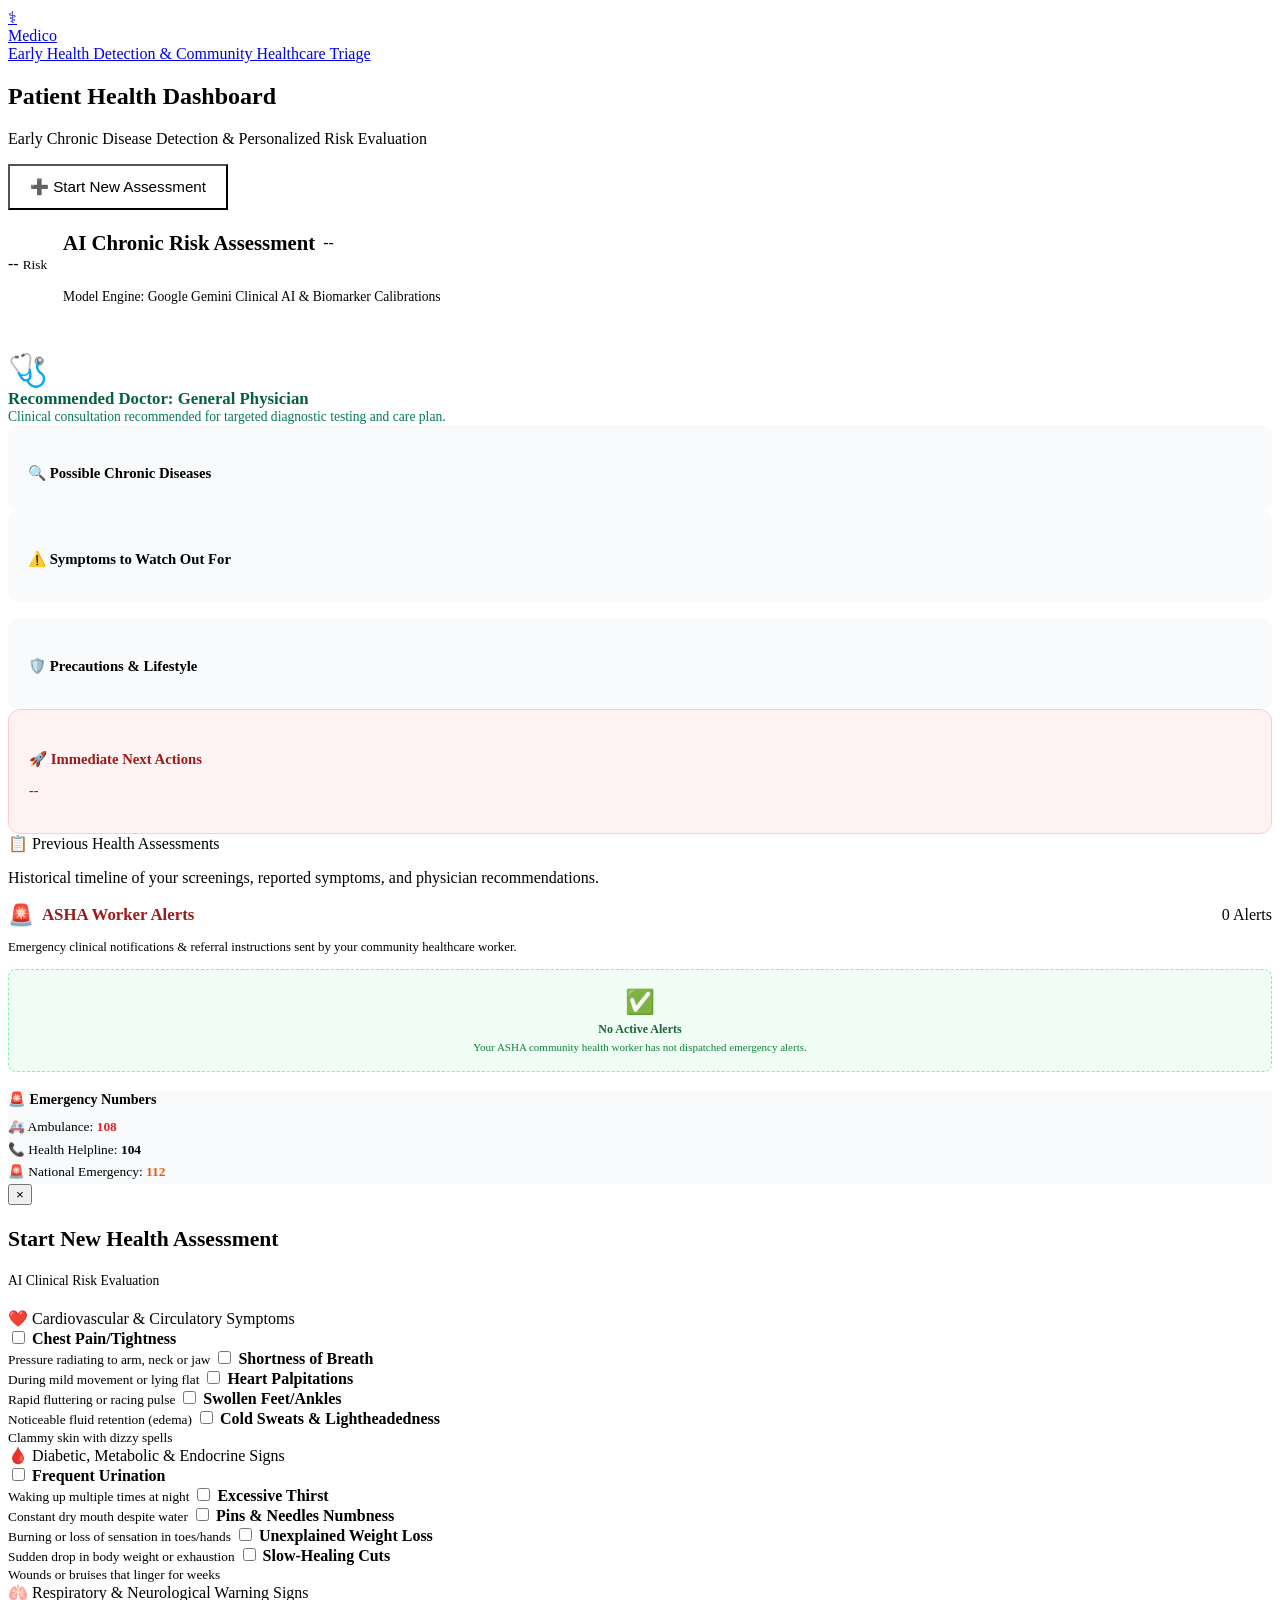
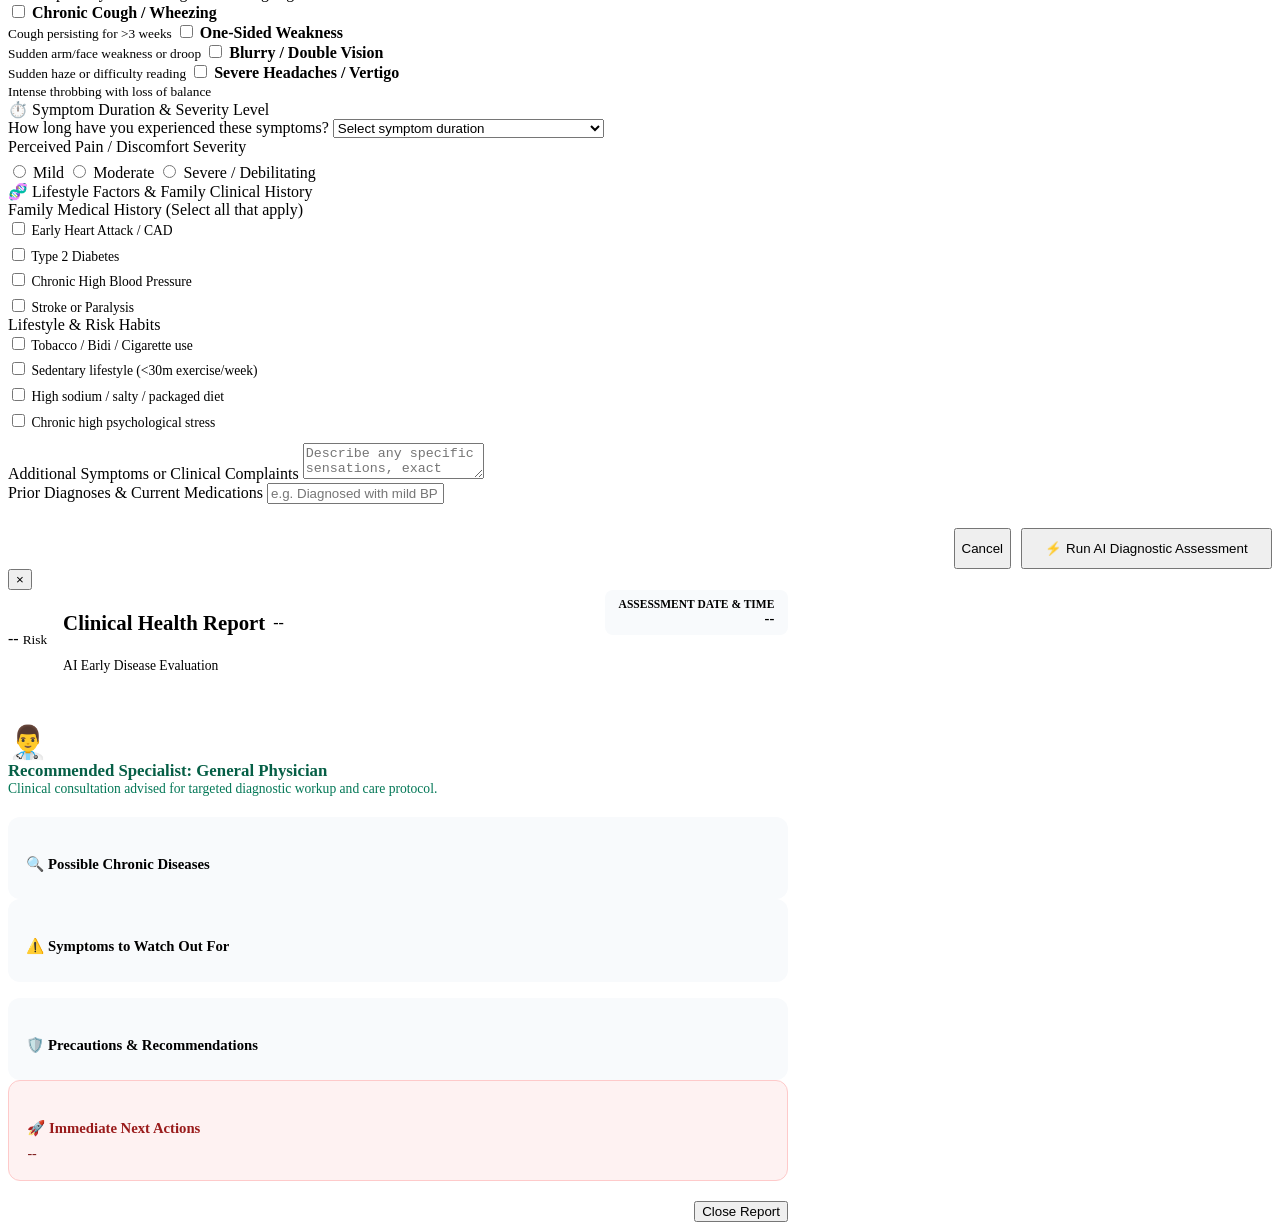
==== frontend/patient.html @ e3e7d10e "Initial commit: Medico - AI-Powered Early Health Detection Center C++ (Crow) backend with Google Gem" ====
<!DOCTYPE html>
<html lang="en">
<head>
    <meta charset="UTF-8">
    <meta name="viewport" content="width=device-width, initial-scale=1.0">
    <title>Medico - Patient Dashboard</title>
    <link rel="stylesheet" href="/css/style.css">
</head>
<body>
    <!-- Top Navbar -->
    <header class="navbar">
        <a href="/" class="brand">
            <div class="brand-icon">⚕</div>
            <div>
                <div class="brand-title">Medico</div>
                <div class="brand-sub">Early Health Detection & Community Healthcare Triage</div>
            </div>
        </a>

        <div class="nav-right">
            <div id="nav-user-info" style="display: none; align-items: center; gap: 10px;">
                <span id="nav-user-name" class="user-pill">User</span>
                <button id="logout-btn" class="btn btn-outline btn-sm">Sign Out</button>
            </div>
        </div>
    </header>

    <!-- PATIENT DASHBOARD VIEW -->
    <div id="view-patient" class="container patient-container">
        <!-- Hero Action Bar -->
        <div class="hero-banner">
            <div>
                <h2>Patient Health Dashboard</h2>
                <p>Early Chronic Disease Detection & Personalized Risk Evaluation</p>
            </div>
            <div>
                <button id="open-assess-modal" class="btn btn-primary" style="background: white; color: var(--primary-dark); font-size: 0.95rem; padding: 0.75rem 1.25rem;">
                    ➕ Start New Assessment
                </button>
            </div>
        </div>

        <div class="patient-grid-layout">
            <!-- Left Main Content Column -->
            <div class="patient-main-content">
                <!-- AI Diagnostic Report Display -->
                <div id="ai-report-display" class="ai-result-box">
                    <div style="display: flex; justify-content: space-between; align-items: center; border-bottom: 1px solid var(--border); padding-bottom: 1rem; margin-bottom: 1rem;">
                        <div style="display: flex; align-items: center; gap: 1rem;">
                            <div id="diag-circle" class="score-circle">
                                <span id="diag-score">--</span>
                                <small>Risk</small>
                            </div>
                            <div>
                                <div style="display: flex; align-items: center; gap: 8px;">
                                    <h3 style="font-size: 1.3rem; font-weight: 700;">AI Chronic Risk Assessment</h3>
                                    <span id="diag-badge" class="badge">--</span>
                                </div>
                                <p style="font-size: 0.85rem; color: var(--text-muted);">Model Engine: Google Gemini Clinical AI & Biomarker Calibrations</p>
                            </div>
                        </div>
                    </div>

                    <!-- Doctor Callout -->
                    <div class="doctor-callout">
                        <div style="font-size: 2rem;">🩺</div>
                        <div>
                            <strong style="color: #065f46; font-size: 1.05rem;">Recommended Doctor: <span id="diag-doctor">General Physician</span></strong>
                            <div style="color: #047857; font-size: 0.85rem;">Clinical consultation recommended for targeted diagnostic testing and care plan.</div>
                        </div>
                    </div>

                    <div class="grid-2">
                        <div style="background: #f8fafc; border: 1px solid var(--border); border-radius: 12px; padding: 1.25rem;">
                            <h4 style="font-size: 0.92rem; font-weight: 700; margin-bottom: 0.5rem;">🔍 Possible Chronic Diseases</h4>
                            <div id="diag-diseases"></div>
                        </div>

                        <div style="background: #f8fafc; border: 1px solid var(--border); border-radius: 12px; padding: 1.25rem;">
                            <h4 style="font-size: 0.92rem; font-weight: 700; margin-bottom: 0.5rem;">⚠️ Symptoms to Watch Out For</h4>
                            <ul id="diag-other-sym" style="padding-left: 1.25rem; font-size: 0.88rem;"></ul>
                        </div>
                    </div>

                    <div class="grid-2" style="margin-top: 1rem;">
                        <div style="background: #f8fafc; border: 1px solid var(--border); border-radius: 12px; padding: 1.25rem;">
                            <h4 style="font-size: 0.92rem; font-weight: 700; margin-bottom: 0.5rem;">🛡️ Precautions & Lifestyle</h4>
                            <ul id="diag-precautions" style="padding-left: 1.25rem; font-size: 0.88rem;"></ul>
                        </div>

                        <div style="background: #fef2f2; border: 1px solid #fecaca; border-radius: 12px; padding: 1.25rem;">
                            <h4 style="font-size: 0.92rem; font-weight: 700; color: #991b1b; margin-bottom: 0.5rem;">🚀 Immediate Next Actions</h4>
                            <p id="diag-actions" style="font-size: 0.88rem; color: #7f1d1d; font-weight: 500;">--</p>
                        </div>
                    </div>
                </div>

                <!-- Previous Assessments Section -->
                <section class="card">
                    <div class="card-title">📋 Previous Health Assessments</div>
                    <p class="card-desc">Historical timeline of your screenings, reported symptoms, and physician recommendations.</p>
                    <div id="history-timeline-box"></div>
                </section>
            </div>

            <!-- Right Sidebar: ASHA Worker Alerts -->
            <aside class="patient-sidebar">
                <div class="card alert-sidebar-card">
                    <div style="display: flex; justify-content: space-between; align-items: center; margin-bottom: 8px;">
                        <div style="display: flex; align-items: center; gap: 8px;">
                            <span style="font-size: 1.3rem;">🚨</span>
                            <h3 style="font-size: 1.05rem; font-weight: 800; margin: 0; color: #991b1b;">ASHA Worker Alerts</h3>
                        </div>
                        <span id="patient-alert-badge" class="badge badge-low">0 Alerts</span>
                    </div>
                    <p style="font-size: 0.8rem; color: var(--text-muted); margin-bottom: 14px;">
                        Emergency clinical notifications & referral instructions sent by your community healthcare worker.
                    </p>
                    <div id="patient-alerts-list" class="alerts-stream">
                        <div style="text-align: center; padding: 18px 12px; background: #f0fdf4; border: 1px dashed #86efac; border-radius: 8px; color: #166534; font-size: 12px;">
                            <div style="font-size: 24px; margin-bottom: 6px;">✅</div>
                            <strong>No Active Alerts</strong>
                            <p style="margin: 4px 0 0; color: #15803d; font-size: 11px;">Your ASHA community health worker has not dispatched emergency alerts.</p>
                        </div>
                    </div>
                </div>

                <!-- Emergency Helplines -->
                <div class="card" style="background: #f8fafc; border: 1px solid var(--border);">
                    <h4 style="font-size: 0.88rem; font-weight: 700; margin-bottom: 8px; color: var(--text-main);">🚨 Emergency Numbers</h4>
                    <div style="font-size: 0.84rem; color: var(--text-muted); line-height: 1.7;">
                        <div>🚑 Ambulance: <strong style="color: #dc2626;">108</strong></div>
                        <div>📞 Health Helpline: <strong style="color: var(--primary);">104</strong></div>
                        <div>🚨 National Emergency: <strong style="color: #ea580c;">112</strong></div>
                    </div>
                </div>
            </aside>
        </div>
    </div>

    <!-- Start New Assessment Modal -->
    <div id="assess-modal" class="modal-overlay">
        <div class="modal-card">
            <button type="button" class="modal-close" id="close-assess-modal" onclick="document.getElementById('assess-modal').classList.remove('active')">&times;</button>
            <div style="margin-bottom: 1.25rem;">
                <h3 style="font-size: 1.35rem; font-weight: 800;">Start New Health Assessment</h3>
                <p style="font-size: 0.85rem; color: var(--text-muted);">AI Clinical Risk Evaluation</p>
            </div>

            <form id="assessment-form" autocomplete="off">
                <!-- Symptoms Checkboxes -->
                <div class="question-category">
                    <div class="category-title">
                        <span>❤️</span>
                        <span>Cardiovascular & Circulatory Symptoms</span>
                    </div>
                    <div class="symptom-grid">
                        <label class="symptom-card">
                            <input type="checkbox" name="symptom_item" value="Chest tightness or pressure (radiating to arm/jaw)">
                            <span class="symptom-label"><strong>Chest Pain/Tightness</strong><br><small style="color:var(--text-muted)">Pressure radiating to arm, neck or jaw</small></span>
                        </label>
                        <label class="symptom-card">
                            <input type="checkbox" name="symptom_item" value="Shortness of breath during mild exertion or lying flat">
                            <span class="symptom-label"><strong>Shortness of Breath</strong><br><small style="color:var(--text-muted)">During mild movement or lying flat</small></span>
                        </label>
                        <label class="symptom-card">
                            <input type="checkbox" name="symptom_item" value="Rapid fluttering heartbeat or palpitations">
                            <span class="symptom-label"><strong>Heart Palpitations</strong><br><small style="color:var(--text-muted)">Rapid fluttering or racing pulse</small></span>
                        </label>
                        <label class="symptom-card">
                            <input type="checkbox" name="symptom_item" value="Swollen ankles, feet or fluid retention (edema)">
                            <span class="symptom-label"><strong>Swollen Feet/Ankles</strong><br><small style="color:var(--text-muted)">Noticeable fluid retention (edema)</small></span>
                        </label>
                        <label class="symptom-card">
                            <input type="checkbox" name="symptom_item" value="Cold sweats and sudden unexplained lightheadedness">
                            <span class="symptom-label"><strong>Cold Sweats & Lightheadedness</strong><br><small style="color:var(--text-muted)">Clammy skin with dizzy spells</small></span>
                        </label>
                    </div>
                </div>

                <div class="question-category">
                    <div class="category-title">
                        <span>🩸</span>
                        <span>Diabetic, Metabolic & Endocrine Signs</span>
                    </div>
                    <div class="symptom-grid">
                        <label class="symptom-card">
                            <input type="checkbox" name="symptom_item" value="Frequent night urination (polyuria)">
                            <span class="symptom-label"><strong>Frequent Urination</strong><br><small style="color:var(--text-muted)">Waking up multiple times at night</small></span>
                        </label>
                        <label class="symptom-card">
                            <input type="checkbox" name="symptom_item" value="Excessive unquenchable thirst (polydipsia)">
                            <span class="symptom-label"><strong>Excessive Thirst</strong><br><small style="color:var(--text-muted)">Constant dry mouth despite water</small></span>
                        </label>
                        <label class="symptom-card">
                            <input type="checkbox" name="symptom_item" value="Tingling, burning or numbness in feet/fingers (neuropathy)">
                            <span class="symptom-label"><strong>Pins & Needles Numbness</strong><br><small style="color:var(--text-muted)">Burning or loss of sensation in toes/hands</small></span>
                        </label>
                        <label class="symptom-card">
                            <input type="checkbox" name="symptom_item" value="Unexplained sudden weight loss or extreme fatigue">
                            <span class="symptom-label"><strong>Unexplained Weight Loss</strong><br><small style="color:var(--text-muted)">Sudden drop in body weight or exhaustion</small></span>
                        </label>
                        <label class="symptom-card">
                            <input type="checkbox" name="symptom_item" value="Slow healing cuts, sores or recurrent skin infections">
                            <span class="symptom-label"><strong>Slow-Healing Cuts</strong><br><small style="color:var(--text-muted)">Wounds or bruises that linger for weeks</small></span>
                        </label>
                    </div>
                </div>

                <div class="question-category">
                    <div class="category-title">
                        <span>🫁</span>
                        <span>Respiratory & Neurological Warning Signs</span>
                    </div>
                    <div class="symptom-grid">
                        <label class="symptom-card">
                            <input type="checkbox" name="symptom_item" value="Chronic cough lasting more than 3 weeks or wheezing">
                            <span class="symptom-label"><strong>Chronic Cough / Wheezing</strong><br><small style="color:var(--text-muted)">Cough persisting for >3 weeks</small></span>
                        </label>
                        <label class="symptom-card">
                            <input type="checkbox" name="symptom_item" value="Sudden weakness or numbness on one side of face/body">
                            <span class="symptom-label"><strong>One-Sided Weakness</strong><br><small style="color:var(--text-muted)">Sudden arm/face weakness or droop</small></span>
                        </label>
                        <label class="symptom-card">
                            <input type="checkbox" name="symptom_item" value="Blurry vision, double vision or loss of focus">
                            <span class="symptom-label"><strong>Blurry / Double Vision</strong><br><small style="color:var(--text-muted)">Sudden haze or difficulty reading</small></span>
                        </label>
                        <label class="symptom-card">
                            <input type="checkbox" name="symptom_item" value="Severe recurring headaches or sudden dizziness/vertigo">
                            <span class="symptom-label"><strong>Severe Headaches / Vertigo</strong><br><small style="color:var(--text-muted)">Intense throbbing with loss of balance</small></span>
                        </label>
                    </div>
                </div>

                <div class="question-category">
                    <div class="category-title">
                        <span>⏱️</span>
                        <span>Symptom Duration & Severity Level</span>
                    </div>
                    <div class="grid-2">
                        <div>
                            <label class="form-label">How long have you experienced these symptoms?</label>
                            <select id="input-symptom-duration" class="form-select">
                                <option value="" disabled selected>Select symptom duration</option>
                                <option value="Under 48 hours (Acute onset)">Under 48 hours (Acute / Sudden onset)</option>
                                <option value="1 to 2 weeks">1 to 2 weeks</option>
                                <option value="1 to 3 months">1 to 3 months (Sub-acute)</option>
                                <option value="More than 6 months (Chronic)">More than 6 months (Long-term / Chronic)</option>
                            </select>
                        </div>
                        <div>
                            <label class="form-label">Perceived Pain / Discomfort Severity</label>
                            <div class="radio-group" style="padding-top: 0.35rem;">
                                <label class="radio-label"><input type="radio" name="severity_level" value="Mild"> Mild</label>
                                <label class="radio-label"><input type="radio" name="severity_level" value="Moderate"> Moderate</label>
                                <label class="radio-label"><input type="radio" name="severity_level" value="Severe"> Severe / Debilitating</label>
                            </div>
                        </div>
                    </div>
                </div>

                <div class="question-category">
                    <div class="category-title">
                        <span>🧬</span>
                        <span>Lifestyle Factors & Family Clinical History</span>
                    </div>
                    <div class="grid-2">
                        <div>
                            <label class="form-label">Family Medical History (Select all that apply)</label>
                            <div style="display: flex; flex-direction: column; gap: 0.35rem; font-size: 0.85rem;">
                                <label><input type="checkbox" name="family_hist" value="Family history of Heart Attack/CAD"> Early Heart Attack / CAD</label>
                                <label><input type="checkbox" name="family_hist" value="Family history of Type 2 Diabetes"> Type 2 Diabetes</label>
                                <label><input type="checkbox" name="family_hist" value="Family history of Hypertension"> Chronic High Blood Pressure</label>
                                <label><input type="checkbox" name="family_hist" value="Family history of Stroke"> Stroke or Paralysis</label>
                            </div>
                        </div>
                        <div>
                            <label class="form-label">Lifestyle & Risk Habits</label>
                            <div style="display: flex; flex-direction: column; gap: 0.35rem; font-size: 0.85rem;">
                                <label><input type="checkbox" name="lifestyle_hist" value="Active tobacco or bidi/cigarette smoking"> Tobacco / Bidi / Cigarette use</label>
                                <label><input type="checkbox" name="lifestyle_hist" value="Sedentary lifestyle with minimal physical activity"> Sedentary lifestyle (&lt;30m exercise/week)</label>
                                <label><input type="checkbox" name="lifestyle_hist" value="High sodium / processed foods diet"> High sodium / salty / packaged diet</label>
                                <label><input type="checkbox" name="lifestyle_hist" value="High persistent work or mental stress"> Chronic high psychological stress</label>
                            </div>
                        </div>
                    </div>
                </div>

                <div class="form-group" style="margin-top: 0.75rem;">
                    <label class="form-label">Additional Symptoms or Clinical Complaints</label>
                    <textarea id="input-custom-sym" class="form-textarea" rows="2" placeholder="Describe any specific sensations, exact location of pain, or recent medication changes..."></textarea>
                </div>

                <div class="form-group">
                    <label class="form-label">Prior Diagnoses & Current Medications</label>
                    <input type="text" id="input-history" class="form-input" placeholder="e.g. Diagnosed with mild BP 2 years ago, taking Metformin 500mg..." autocomplete="off">
                </div>

                <div style="display: flex; justify-content: flex-end; gap: 10px; margin-top: 1.5rem;">
                    <button type="button" class="btn btn-outline" onclick="document.getElementById('assess-modal').classList.remove('active')">Cancel</button>
                    <button type="submit" id="submit-assess-btn" class="btn btn-primary" style="padding: 0.7rem 1.4rem;">
                        ⚡ Run AI Diagnostic Assessment
                    </button>
                </div>
            </form>
        </div>
    </div>

    <!-- AI Diagnostic Assessment Report Modal -->
    <div id="report-modal" class="modal-overlay">
        <div class="modal-card" style="max-width: 780px;">
            <button type="button" class="modal-close" onclick="document.getElementById('report-modal').classList.remove('active')">&times;</button>

            <!-- Modal Header with Date & Time Stamp -->
            <div style="display: flex; justify-content: space-between; align-items: flex-start; border-bottom: 1px solid var(--border); padding-bottom: 1rem; margin-bottom: 1.25rem; flex-wrap: wrap; gap: 0.75rem;">
                <div style="display: flex; align-items: center; gap: 1rem;">
                    <div id="modal-diag-circle" class="score-circle">
                        <span id="modal-diag-score">--</span>
                        <small>Risk</small>
                    </div>
                    <div>
                        <div style="display: flex; align-items: center; gap: 8px;">
                            <h3 id="modal-report-patient-name" style="font-size: 1.3rem; font-weight: 800;">Clinical Health Report</h3>
                            <span id="modal-diag-badge" class="badge">--</span>
                        </div>
                        <p id="modal-report-meta" style="font-size: 0.85rem; color: var(--text-muted); margin-top: 2px;">AI Early Disease Evaluation</p>
                    </div>
                </div>

                <div style="text-align: right; background: #f8fafc; border: 1px solid var(--border); border-radius: 8px; padding: 0.5rem 0.85rem;">
                    <div style="font-size: 0.72rem; color: var(--text-muted); font-weight: 700; text-transform: uppercase;">Assessment Date & Time</div>
                    <div id="modal-report-timestamp" style="font-size: 0.92rem; font-weight: 700; color: var(--primary-dark);">--</div>
                </div>
            </div>

            <!-- Doctor Callout -->
            <div class="doctor-callout" style="margin-bottom: 1.25rem;">
                <div style="font-size: 2rem;">👨‍⚕️</div>
                <div>
                    <strong style="color: #065f46; font-size: 1.05rem;">Recommended Specialist: <span id="modal-diag-doctor">General Physician</span></strong>
                    <div style="color: #047857; font-size: 0.85rem;">Clinical consultation advised for targeted diagnostic workup and care protocol.</div>
                </div>
            </div>

            <div class="grid-2">
                <div style="background: #f8fafc; border: 1px solid var(--border); border-radius: 12px; padding: 1.15rem;">
                    <h4 style="font-size: 0.92rem; font-weight: 700; margin-bottom: 0.5rem;">🔍 Possible Chronic Diseases</h4>
                    <div id="modal-diag-diseases"></div>
                </div>

                <div style="background: #f8fafc; border: 1px solid var(--border); border-radius: 12px; padding: 1.15rem;">
                    <h4 style="font-size: 0.92rem; font-weight: 700; margin-bottom: 0.5rem;">⚠️ Symptoms to Watch Out For</h4>
                    <ul id="modal-diag-other-sym" style="padding-left: 1.25rem; font-size: 0.88rem; margin: 0;"></ul>
                </div>
            </div>

            <div class="grid-2" style="margin-top: 1rem;">
                <div style="background: #f8fafc; border: 1px solid var(--border); border-radius: 12px; padding: 1.15rem;">
                    <h4 style="font-size: 0.92rem; font-weight: 700; margin-bottom: 0.5rem;">🛡️ Precautions & Recommendations</h4>
                    <ul id="modal-diag-precautions" style="padding-left: 1.25rem; font-size: 0.88rem; margin: 0;"></ul>
                </div>

                <div style="background: #fef2f2; border: 1px solid #fecaca; border-radius: 12px; padding: 1.15rem;">
                    <h4 style="font-size: 0.92rem; font-weight: 700; color: #991b1b; margin-bottom: 0.5rem;">🚀 Immediate Next Actions</h4>
                    <p id="modal-diag-actions" style="font-size: 0.88rem; color: #7f1d1d; font-weight: 500; margin: 0;">--</p>
                </div>
            </div>

            <div style="display: flex; justify-content: flex-end; margin-top: 1.25rem;">
                <button type="button" class="btn btn-primary" onclick="document.getElementById('report-modal').classList.remove('active')">
                    Close Report
                </button>
            </div>
        </div>
    </div>

    <!-- Login, Sign Up & ASHA Notification Module (Yashwardhan Rohilla) — nav user info + logout + page guard -->
    <script src="/js/auth_notification.js"></script>
    <!-- AI Integration with Gemini & Patient: Start New Assessment (Vivek Chamoli) -->
    <script src="/js/ai_assessment.js"></script>
    <!-- Database and Testing & Patient: Show Previous Assessment (Anjali) -->
    <script src="/js/db_history.js"></script>
</body>
</html>
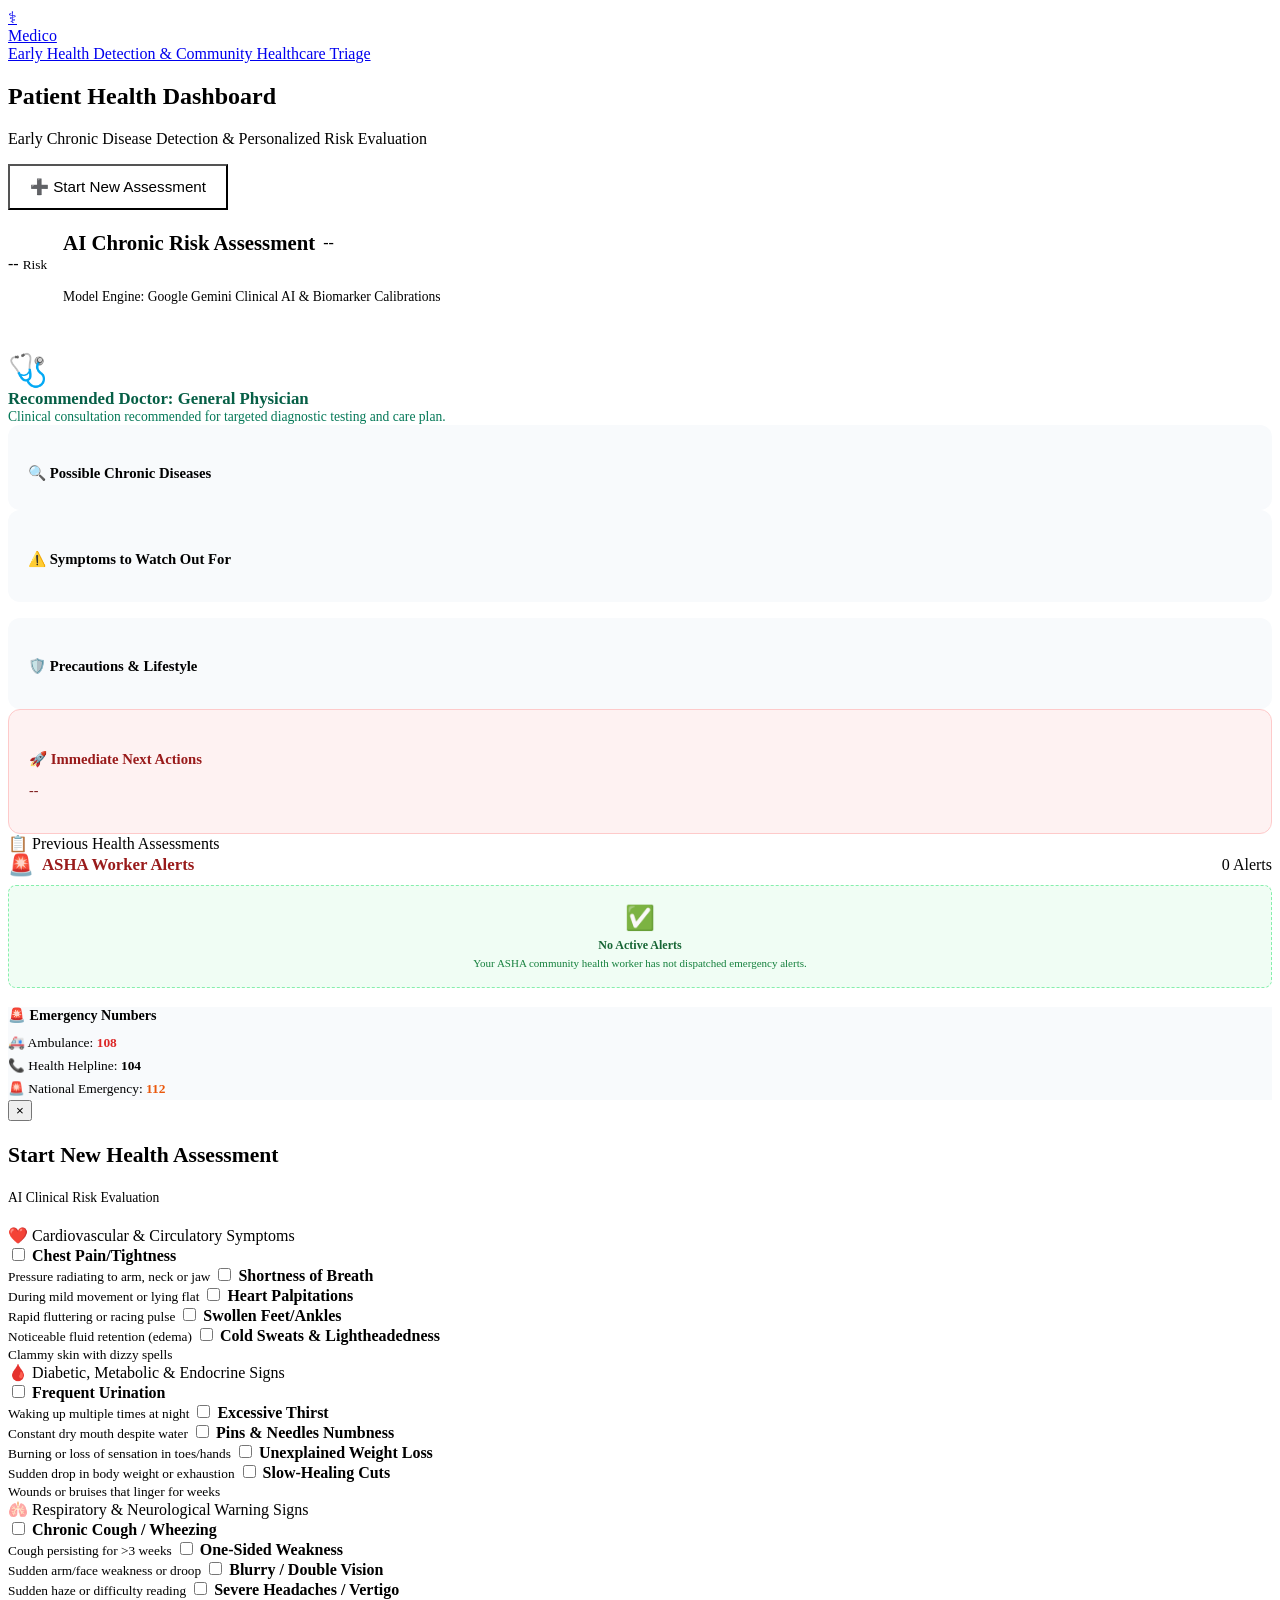
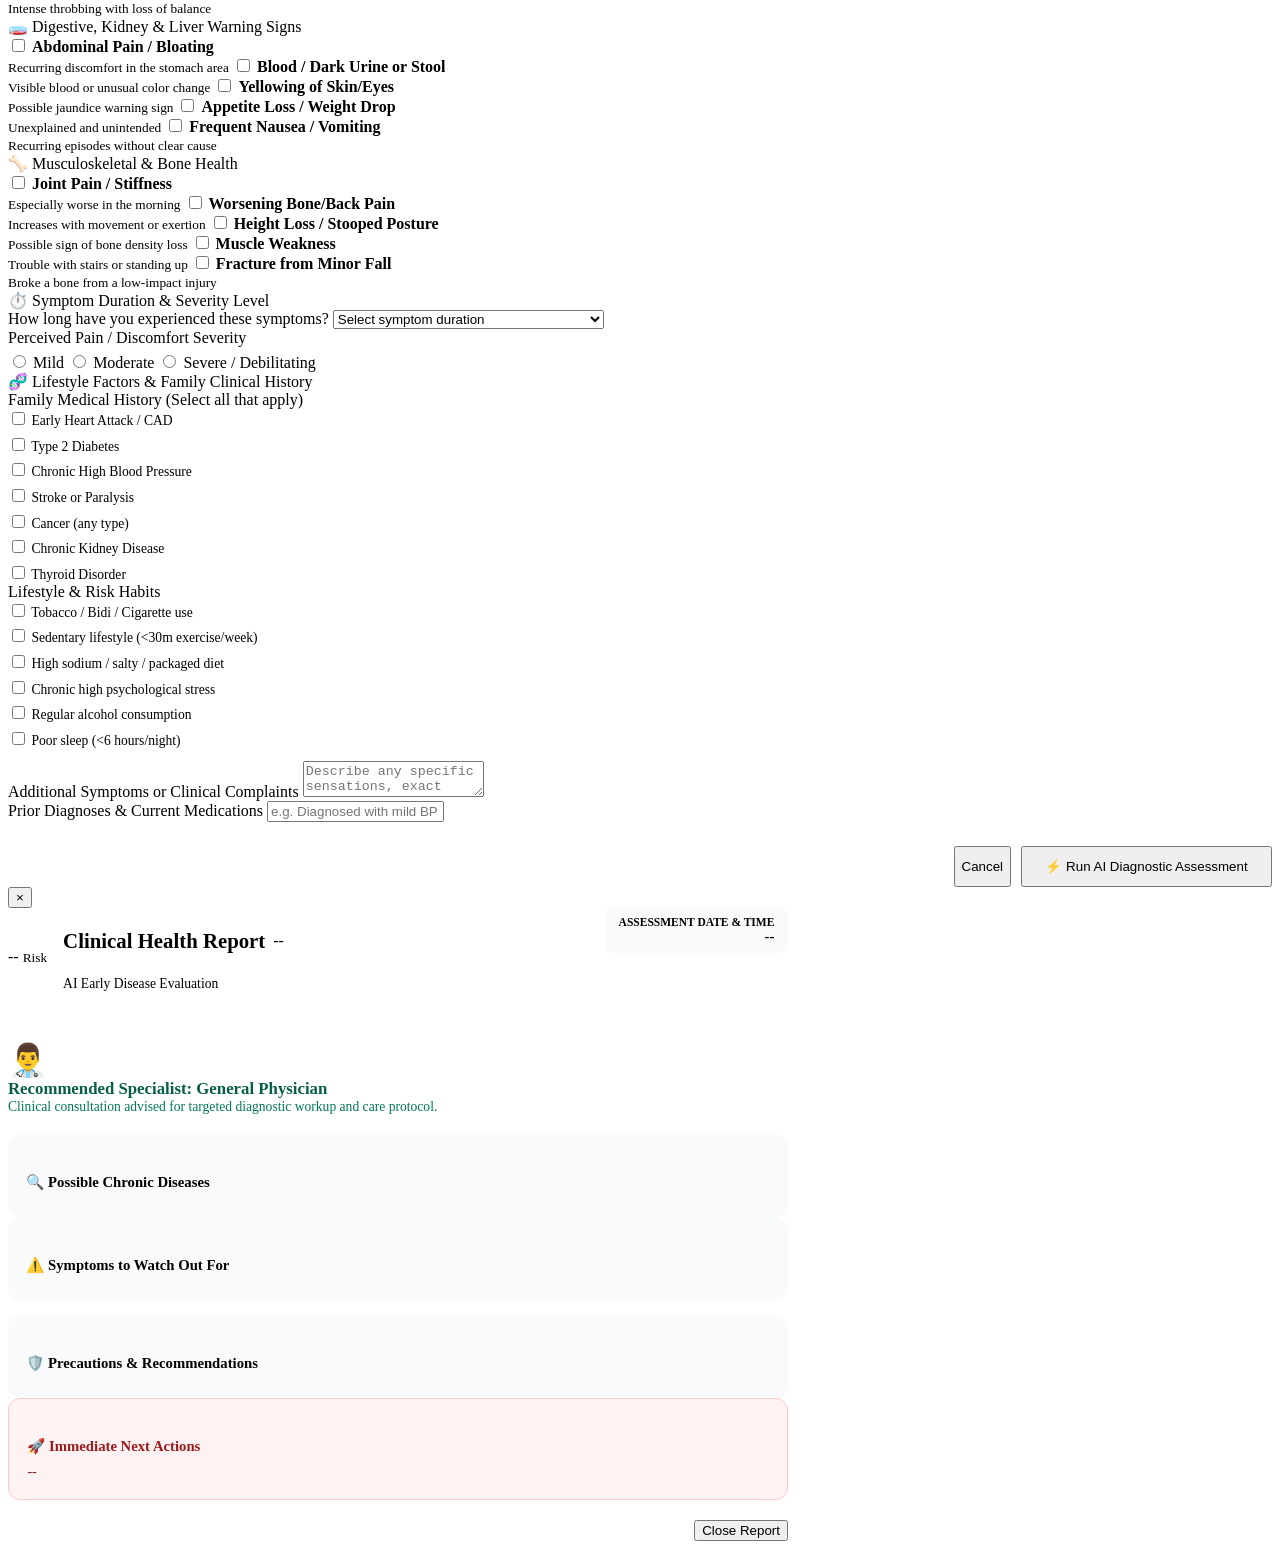
==== commit 1cea0b3f: "All the files added" ====
--- a/frontend/patient.html
+++ b/frontend/patient.html
@@ -39,7 +39,6 @@
                 </button>
             </div>
         </div>
-
         <div class="patient-grid-layout">
             <!-- Left Main Content Column -->
             <div class="patient-main-content">
@@ -69,7 +68,6 @@
                             <div style="color: #047857; font-size: 0.85rem;">Clinical consultation recommended for targeted diagnostic testing and care plan.</div>
                         </div>
                     </div>
-
                     <div class="grid-2">
                         <div style="background: #f8fafc; border: 1px solid var(--border); border-radius: 12px; padding: 1.25rem;">
                             <h4 style="font-size: 0.92rem; font-weight: 700; margin-bottom: 0.5rem;">🔍 Possible Chronic Diseases</h4>
@@ -98,7 +96,6 @@
                 <!-- Previous Assessments Section -->
                 <section class="card">
                     <div class="card-title">📋 Previous Health Assessments</div>
-                    <p class="card-desc">Historical timeline of your screenings, reported symptoms, and physician recommendations.</p>
                     <div id="history-timeline-box"></div>
                 </section>
             </div>
@@ -113,9 +110,7 @@
                         </div>
                         <span id="patient-alert-badge" class="badge badge-low">0 Alerts</span>
                     </div>
-                    <p style="font-size: 0.8rem; color: var(--text-muted); margin-bottom: 14px;">
-                        Emergency clinical notifications & referral instructions sent by your community healthcare worker.
-                    </p>
+                    
                     <div id="patient-alerts-list" class="alerts-stream">
                         <div style="text-align: center; padding: 18px 12px; background: #f0fdf4; border: 1px dashed #86efac; border-radius: 8px; color: #166534; font-size: 12px;">
                             <div style="font-size: 24px; margin-bottom: 6px;">✅</div>
@@ -228,6 +223,63 @@
                         <label class="symptom-card">
                             <input type="checkbox" name="symptom_item" value="Severe recurring headaches or sudden dizziness/vertigo">
                             <span class="symptom-label"><strong>Severe Headaches / Vertigo</strong><br><small style="color:var(--text-muted)">Intense throbbing with loss of balance</small></span>
+                        </label>
+                    </div>
+                </div>
+                <div class="question-category">
+                    <div class="category-title">
+                        <span>🧫</span>
+                        <span>Digestive, Kidney & Liver Warning Signs</span>
+                    </div>
+                    <div class="symptom-grid">
+                        <label class="symptom-card">
+                            <input type="checkbox" name="symptom_item" value="Persistent abdominal pain, bloating or discomfort">
+                            <span class="symptom-label"><strong>Abdominal Pain / Bloating</strong><br><small style="color:var(--text-muted)">Recurring discomfort in the stomach area</small></span>
+                        </label>
+                        <label class="symptom-card">
+                            <input type="checkbox" name="symptom_item" value="Blood in urine or stool, or unusually dark urine">
+                            <span class="symptom-label"><strong>Blood / Dark Urine or Stool</strong><br><small style="color:var(--text-muted)">Visible blood or unusual color change</small></span>
+                        </label>
+                        <label class="symptom-card">
+                            <input type="checkbox" name="symptom_item" value="Yellowing of skin or eyes (jaundice)">
+                            <span class="symptom-label"><strong>Yellowing of Skin/Eyes</strong><br><small style="color:var(--text-muted)">Possible jaundice warning sign</small></span>
+                        </label>
+                        <label class="symptom-card">
+                            <input type="checkbox" name="symptom_item" value="Loss of appetite with unintended weight loss">
+                            <span class="symptom-label"><strong>Appetite Loss / Weight Drop</strong><br><small style="color:var(--text-muted)">Unexplained and unintended</small></span>
+                        </label>
+                        <label class="symptom-card">
+                            <input type="checkbox" name="symptom_item" value="Frequent nausea or vomiting episodes">
+                            <span class="symptom-label"><strong>Frequent Nausea / Vomiting</strong><br><small style="color:var(--text-muted)">Recurring episodes without clear cause</small></span>
+                        </label>
+                    </div>
+                </div>
+
+                <div class="question-category">
+                    <div class="category-title">
+                        <span>🦴</span>
+                        <span>Musculoskeletal & Bone Health</span>
+                    </div>
+                    <div class="symptom-grid">
+                        <label class="symptom-card">
+                            <input type="checkbox" name="symptom_item" value="Persistent joint pain, stiffness or swelling">
+                            <span class="symptom-label"><strong>Joint Pain / Stiffness</strong><br><small style="color:var(--text-muted)">Especially worse in the morning</small></span>
+                        </label>
+                        <label class="symptom-card">
+                            <input type="checkbox" name="symptom_item" value="Bone or back pain that worsens with activity">
+                            <span class="symptom-label"><strong>Worsening Bone/Back Pain</strong><br><small style="color:var(--text-muted)">Increases with movement or exertion</small></span>
+                        </label>
+                        <label class="symptom-card">
+                            <input type="checkbox" name="symptom_item" value="Noticeable loss of height or stooped posture">
+                            <span class="symptom-label"><strong>Height Loss / Stooped Posture</strong><br><small style="color:var(--text-muted)">Possible sign of bone density loss</small></span>
+                        </label>
+                        <label class="symptom-card">
+                            <input type="checkbox" name="symptom_item" value="Muscle weakness or difficulty climbing stairs">
+                            <span class="symptom-label"><strong>Muscle Weakness</strong><br><small style="color:var(--text-muted)">Trouble with stairs or standing up</small></span>
+                        </label>
+                        <label class="symptom-card">
+                            <input type="checkbox" name="symptom_item" value="Fracture from a minor fall or bump">
+                            <span class="symptom-label"><strong>Fracture from Minor Fall</strong><br><small style="color:var(--text-muted)">Broke a bone from a low-impact injury</small></span>
                         </label>
                     </div>
                 </div>
@@ -272,6 +324,9 @@
                                 <label><input type="checkbox" name="family_hist" value="Family history of Type 2 Diabetes"> Type 2 Diabetes</label>
                                 <label><input type="checkbox" name="family_hist" value="Family history of Hypertension"> Chronic High Blood Pressure</label>
                                 <label><input type="checkbox" name="family_hist" value="Family history of Stroke"> Stroke or Paralysis</label>
+                                <label><input type="checkbox" name="family_hist" value="Family history of Cancer"> Cancer (any type)</label>
+                                <label><input type="checkbox" name="family_hist" value="Family history of Kidney Disease"> Chronic Kidney Disease</label>
+                                <label><input type="checkbox" name="family_hist" value="Family history of Thyroid Disorder"> Thyroid Disorder</label>
                             </div>
                         </div>
                         <div>
@@ -281,6 +336,8 @@
                                 <label><input type="checkbox" name="lifestyle_hist" value="Sedentary lifestyle with minimal physical activity"> Sedentary lifestyle (&lt;30m exercise/week)</label>
                                 <label><input type="checkbox" name="lifestyle_hist" value="High sodium / processed foods diet"> High sodium / salty / packaged diet</label>
                                 <label><input type="checkbox" name="lifestyle_hist" value="High persistent work or mental stress"> Chronic high psychological stress</label>
+                                <label><input type="checkbox" name="lifestyle_hist" value="Regular alcohol consumption"> Regular alcohol consumption</label>
+                                <label><input type="checkbox" name="lifestyle_hist" value="Less than 6 hours of sleep per night"> Poor sleep (&lt;6 hours/night)</label>
                             </div>
                         </div>
                     </div>
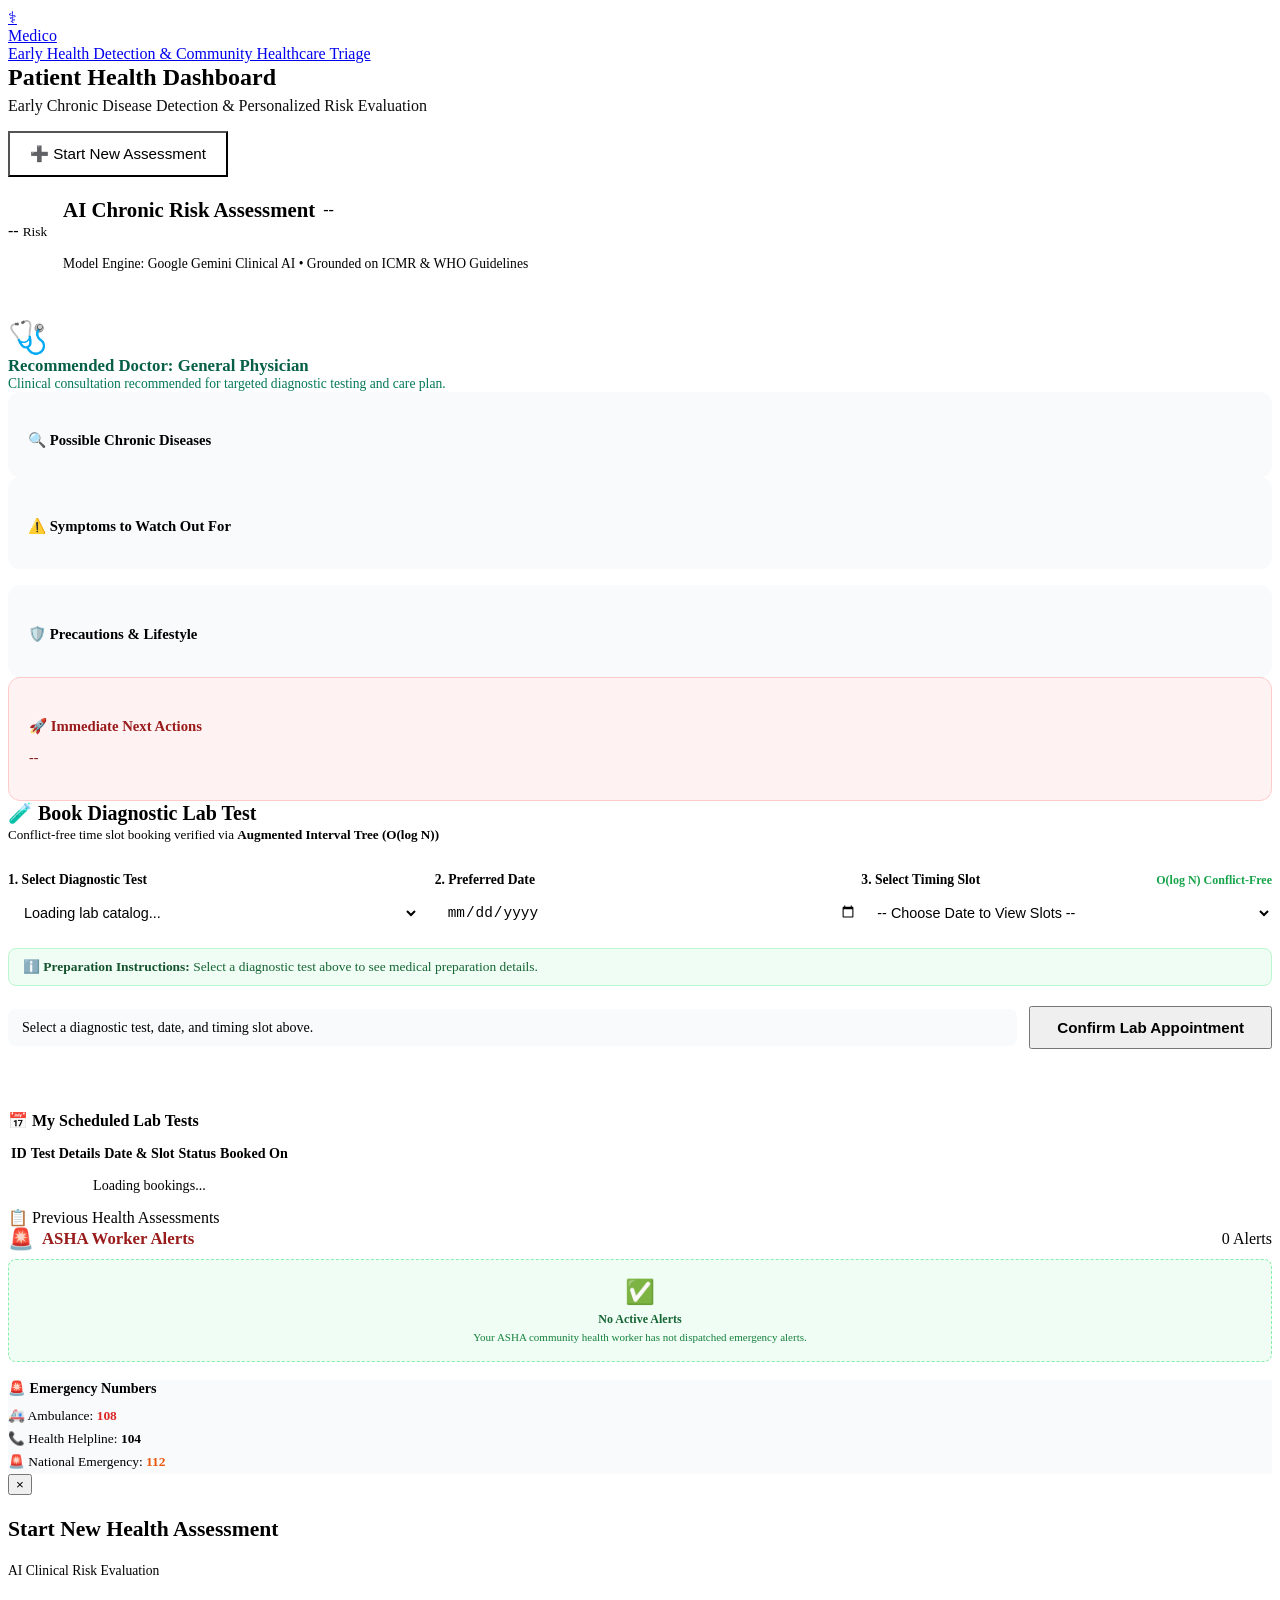
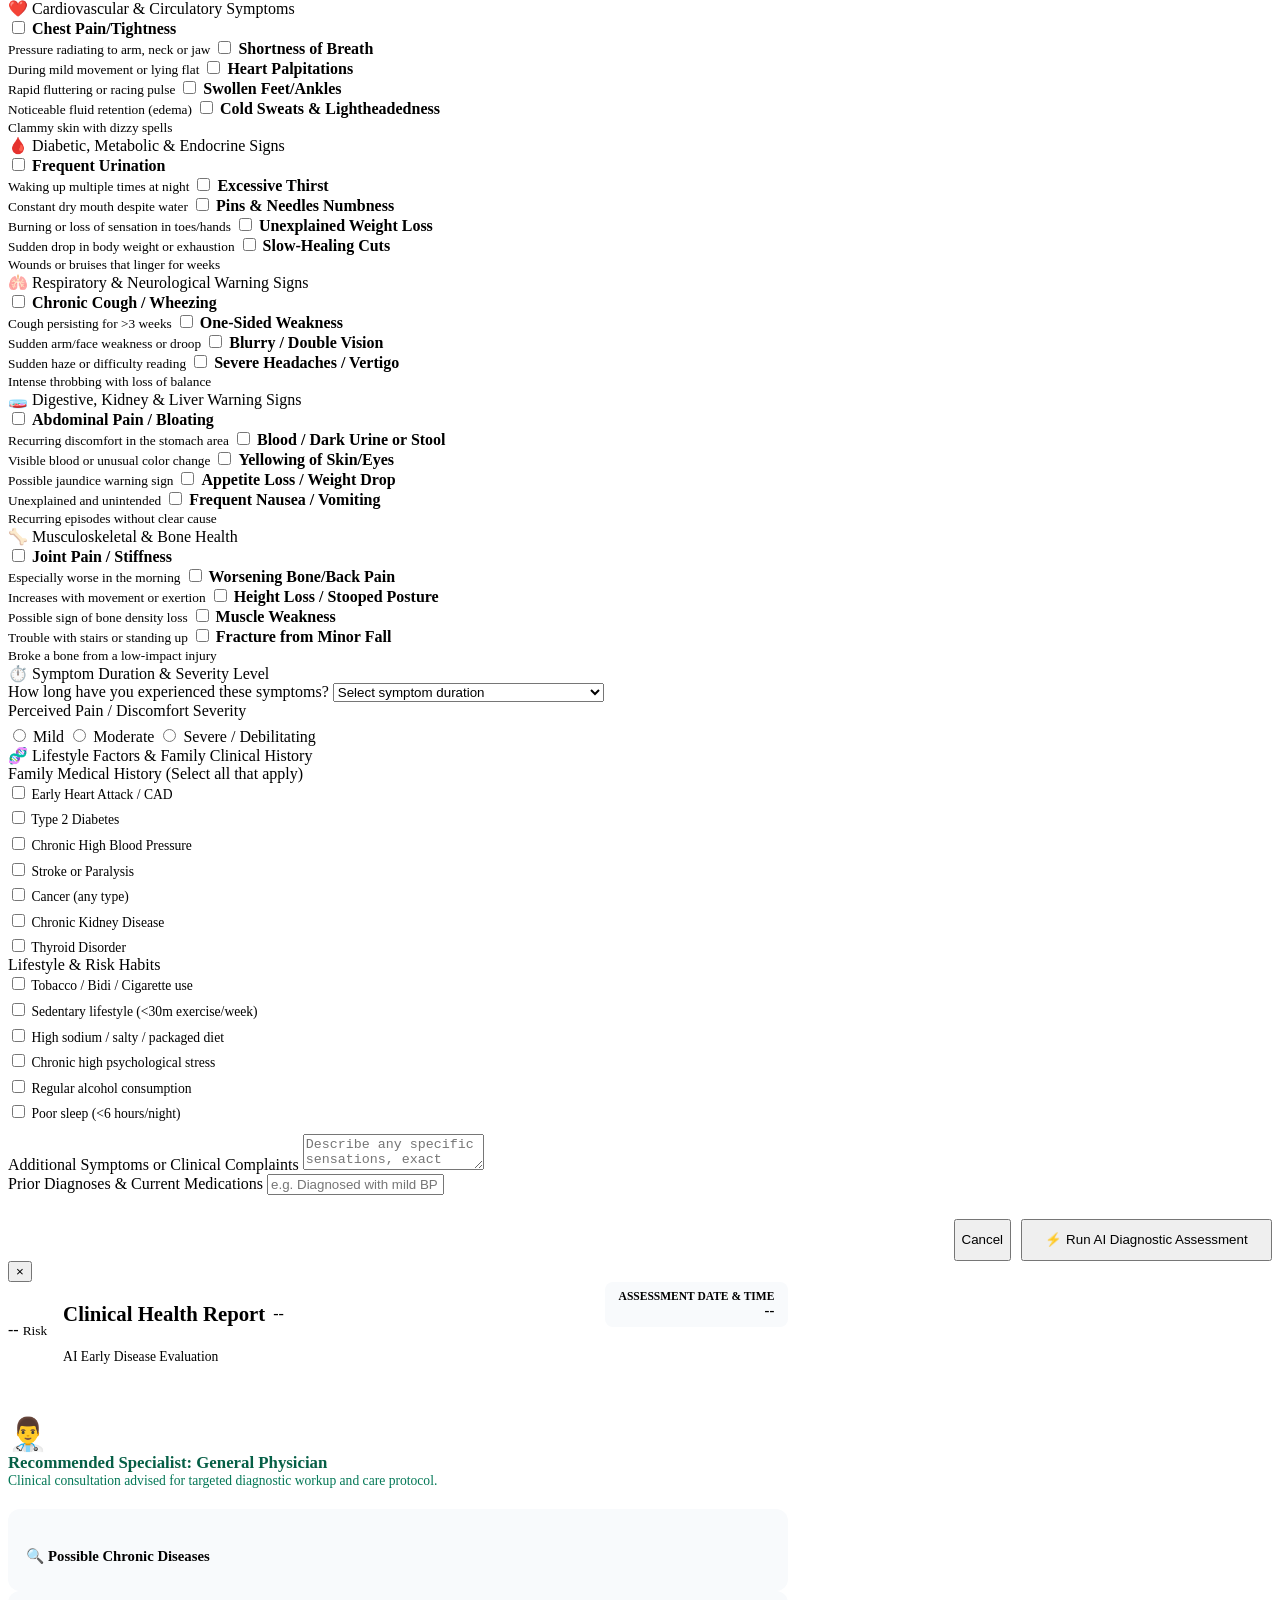
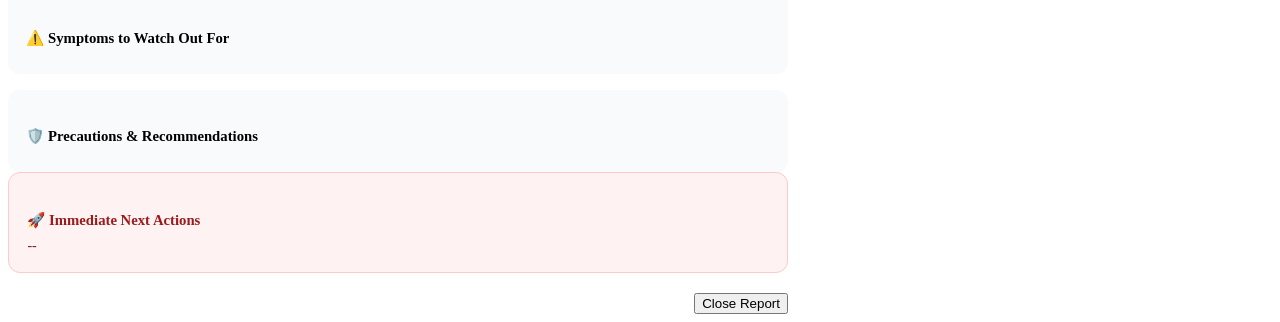
==== commit 83b36e8f: "modified" ====
--- a/frontend/patient.html
+++ b/frontend/patient.html
@@ -30,8 +30,11 @@
         <!-- Hero Action Bar -->
         <div class="hero-banner">
             <div>
-                <h2>Patient Health Dashboard</h2>
-                <p>Early Chronic Disease Detection & Personalized Risk Evaluation</p>
+                <div style="display: flex; align-items: center; gap: 12px; flex-wrap: wrap;">
+                    <h2 id="patient-welcome-heading" style="margin: 0;">Patient Health Dashboard</h2>
+                    <span id="patient-id-badge" class="badge" style="background: rgba(255, 255, 255, 0.22); color: #ffffff; border: 1.5px solid rgba(255, 255, 255, 0.5); font-size: 0.95rem; padding: 4px 12px; border-radius: 20px; font-weight: 700;">Patient ID: #--</span>
+                </div>
+                <p id="patient-sub-details" style="margin-top: 6px; opacity: 0.95;">Early Chronic Disease Detection & Personalized Risk Evaluation</p>
             </div>
             <div>
                 <button id="open-assess-modal" class="btn btn-primary" style="background: white; color: var(--primary-dark); font-size: 0.95rem; padding: 0.75rem 1.25rem;">
@@ -55,7 +58,7 @@
                                     <h3 style="font-size: 1.3rem; font-weight: 700;">AI Chronic Risk Assessment</h3>
                                     <span id="diag-badge" class="badge">--</span>
                                 </div>
-                                <p style="font-size: 0.85rem; color: var(--text-muted);">Model Engine: Google Gemini Clinical AI & Biomarker Calibrations</p>
+                                <p style="font-size: 0.85rem; color: var(--text-muted);">Model Engine: Google Gemini Clinical AI &bull; Grounded on ICMR &amp; WHO Guidelines</p>
                             </div>
                         </div>
                     </div>
@@ -92,6 +95,84 @@
                         </div>
                     </div>
                 </div>
+
+                <!-- Book Diagnostic Lab Test Section (DSA 1: Interval Tree Slot Scheduling) -->
+                <section class="card" style="border-top: 4px solid var(--primary);">
+                    <div style="display: flex; justify-content: space-between; align-items: center; margin-bottom: 1rem; flex-wrap: wrap; gap: 0.5rem;">
+                        <div>
+                            <h3 style="font-size: 1.25rem; font-weight: 800; margin: 0; color: var(--text-main);">🧪 Book Diagnostic Lab Test</h3>
+                            <p style="font-size: 0.82rem; color: var(--text-muted); margin-top: 2px;">
+                                Conflict-free time slot booking verified via <strong style="color: var(--primary);">Augmented Interval Tree (O(log N))</strong>
+                            </p>
+                        </div>
+                        <span id="lab-fasting-tag" class="badge badge-high" style="display: none;"></span>
+                    </div>
+
+                    <!-- Step 1: Select Test, Date & Timing (Clean 3-Dropdown Grid) -->
+                    <div style="display: grid; grid-template-columns: repeat(auto-fit, minmax(230px, 1fr)); gap: 1rem; margin-bottom: 1rem;">
+                        <div>
+                            <label style="font-size: 0.85rem; font-weight: 700; color: var(--text-main); display: block; margin-bottom: 6px;">
+                                1. Select Diagnostic Test
+                            </label>
+                            <select id="lab-test-select" class="form-control" style="width: 100%; padding: 10px 12px; border-radius: 8px; border: 1.5px solid var(--border); font-size: 0.9rem; background: #fff;">
+                                <option value="">Loading lab catalog...</option>
+                            </select>
+                        </div>
+                        <div>
+                            <label style="font-size: 0.85rem; font-weight: 700; color: var(--text-main); display: block; margin-bottom: 6px;">
+                                2. Preferred Date
+                            </label>
+                            <input type="date" id="lab-date-select" class="form-control" style="width: 100%; padding: 9px 12px; border-radius: 8px; border: 1.5px solid var(--border); font-size: 0.9rem; background: #fff;" />
+                        </div>
+                        <div>
+                            <div style="display: flex; justify-content: space-between; align-items: center; margin-bottom: 6px;">
+                                <label style="font-size: 0.85rem; font-weight: 700; color: var(--text-main); margin: 0;">
+                                    3. Select Timing Slot
+                                </label>
+                                <small style="font-size: 0.75rem; color: #16a34a; font-weight: 600;">O(log N) Conflict-Free</small>
+                            </div>
+                            <select id="lab-slot-select" class="form-control" style="width: 100%; padding: 10px 12px; border-radius: 8px; border: 1.5px solid var(--border); font-size: 0.9rem; background: #fff;">
+                                <option value="">-- Choose Date to View Slots --</option>
+                            </select>
+                        </div>
+                    </div>
+
+                    <!-- Preparation Note Box -->
+                    <div style="background: #f0fdf4; border: 1px solid #bbf7d0; border-radius: 8px; padding: 10px 14px; margin-bottom: 1.25rem; font-size: 0.84rem; color: #166534;">
+                        ℹ️ <strong style="color: #14532d;">Preparation Instructions:</strong> <span id="lab-prep-note">Select a diagnostic test above to see medical preparation details.</span>
+                    </div>
+
+                    <!-- Step 4: Summary & Confirm Button -->
+                    <div style="display: flex; justify-content: space-between; align-items: center; margin-top: 1rem; flex-wrap: wrap; gap: 0.75rem;">
+                        <div id="lab-booking-summary" style="font-size: 0.88rem; color: var(--text-muted); font-weight: 500; background: #f8fafc; border: 1px solid var(--border); border-radius: 8px; padding: 10px 14px; flex: 1; min-width: 260px;">
+                            Select a diagnostic test, date, and timing slot above.
+                        </div>
+                        <button type="button" id="btn-confirm-lab-book" class="btn btn-primary" style="padding: 11px 26px; font-weight: 700; font-size: 0.95rem; cursor: pointer;">
+                            Confirm Lab Appointment
+                        </button>
+                    </div>
+
+                    <!-- My Lab Bookings Sub-Table -->
+                    <div style="margin-top: 1.5rem; border-top: 1px solid var(--border); padding-top: 1rem;">
+                        <h4 style="font-size: 1rem; font-weight: 700; margin-bottom: 0.75rem;">📅 My Scheduled Lab Tests</h4>
+                        <div class="triage-table-wrapper">
+                            <table class="triage-table" style="font-size: 0.88rem;">
+                                <thead>
+                                    <tr>
+                                        <th>ID</th>
+                                        <th>Test Details</th>
+                                        <th>Date & Slot</th>
+                                        <th>Status</th>
+                                        <th>Booked On</th>
+                                    </tr>
+                                </thead>
+                                <tbody id="patient-lab-bookings-tbody">
+                                    <tr><td colspan="5" style="text-align: center; color: var(--text-muted); padding: 12px;">Loading bookings...</td></tr>
+                                </tbody>
+                            </table>
+                        </div>
+                    </div>
+                </section>
 
                 <!-- Previous Assessments Section -->
                 <section class="card">
@@ -437,5 +518,7 @@
     <script src="/js/ai_assessment.js"></script>
     <!-- Database and Testing & Patient: Show Previous Assessment (Anjali) -->
     <script src="/js/db_history.js"></script>
+    <!-- Diagnostic Lab Test Booking Module (Interval Tree + Max-Heap DSA) -->
+    <script src="/js/lab_booking.js?v=20261123_4"></script>
 </body>
 </html>
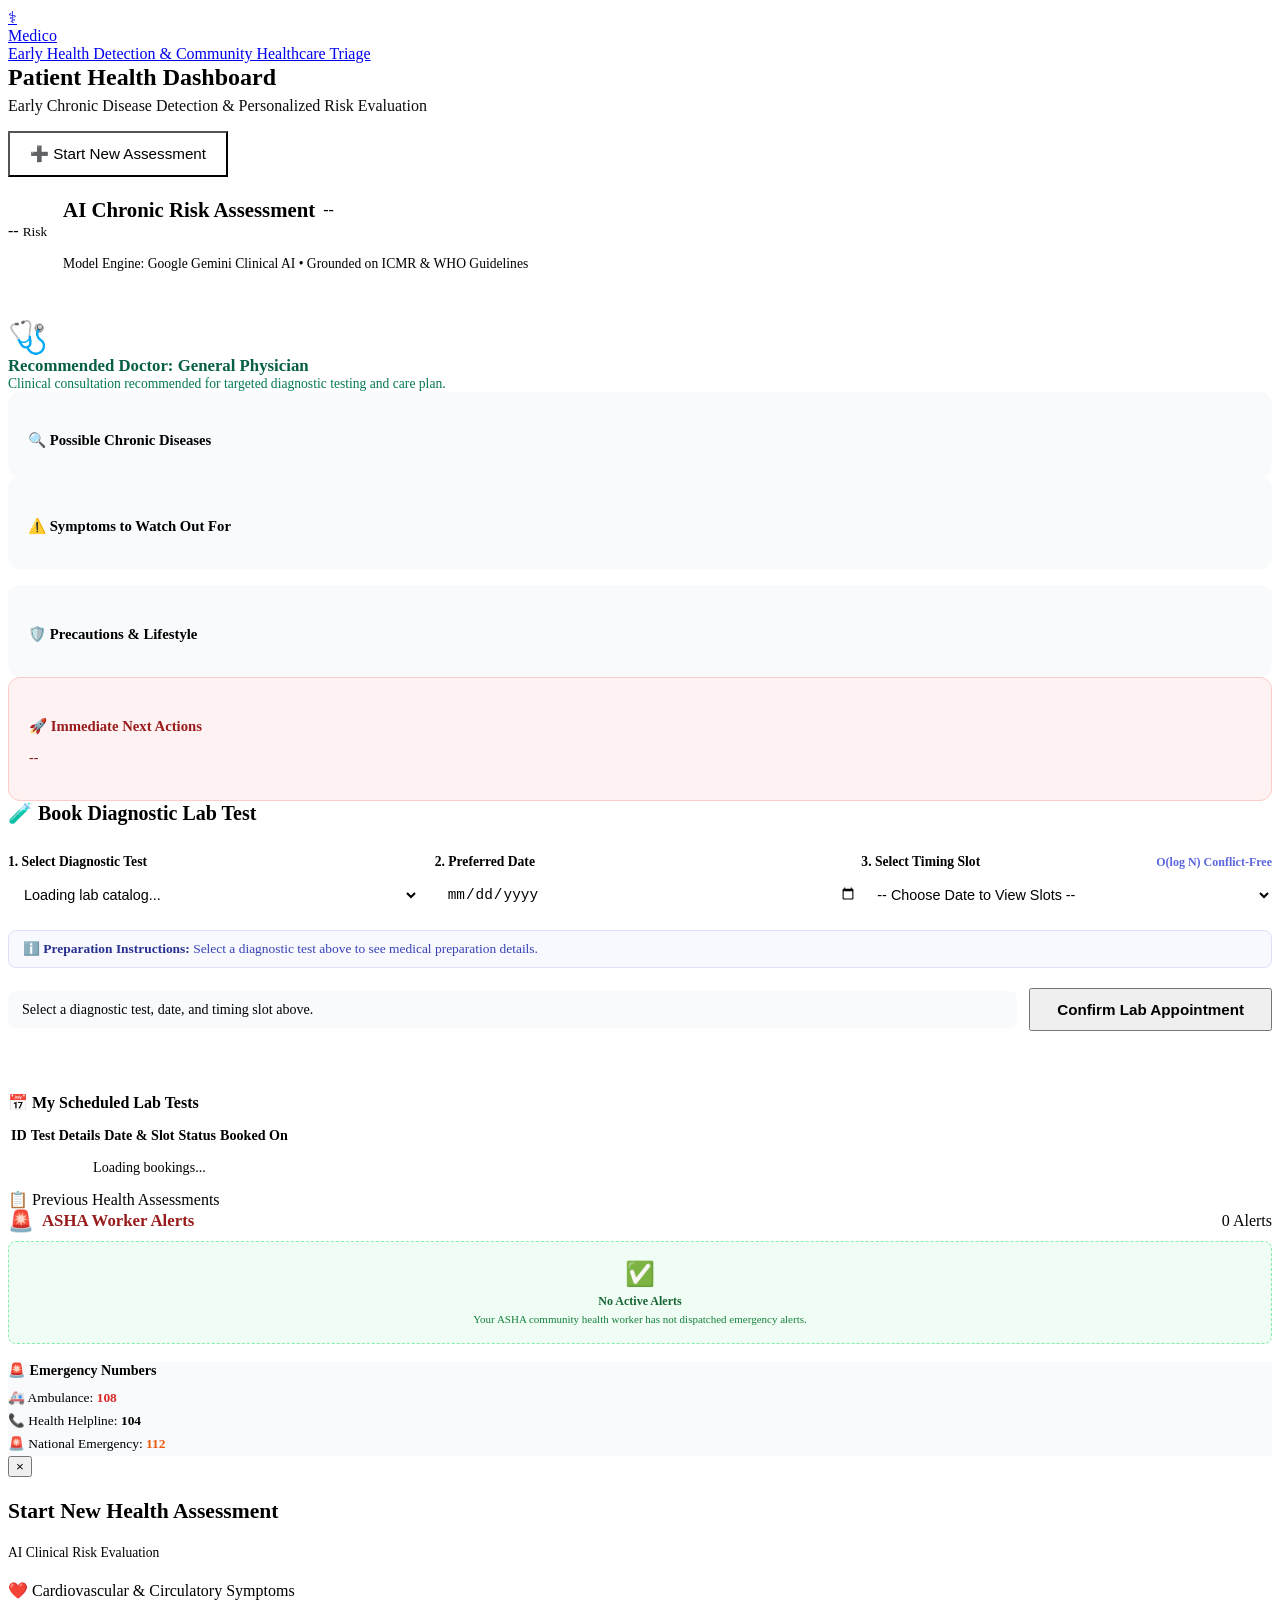
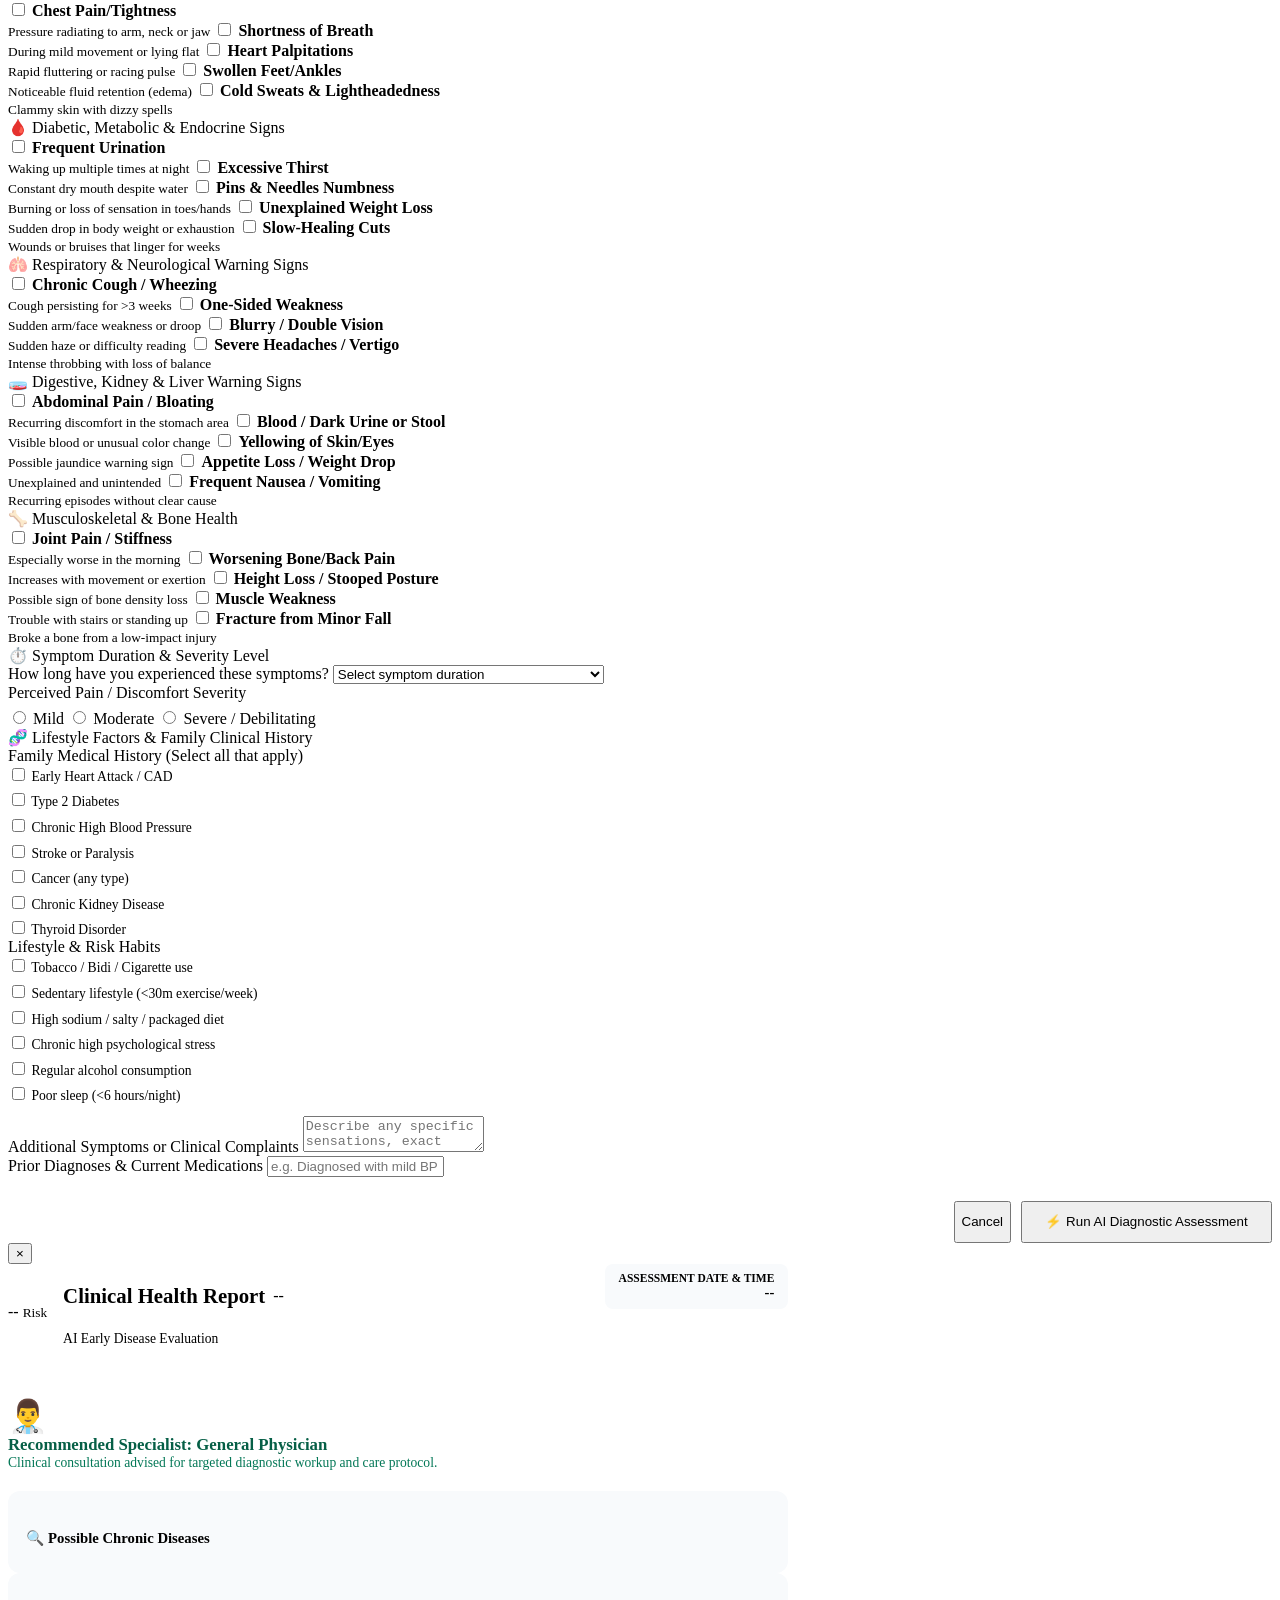
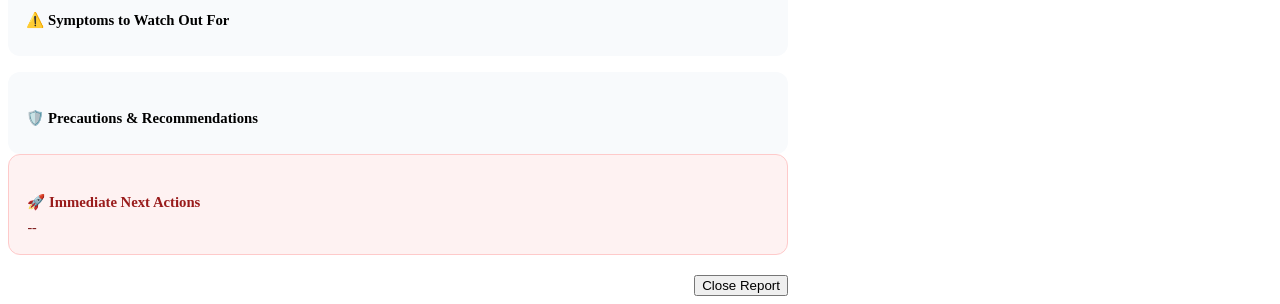
==== commit 0a61e6c1: "final commit" ====
--- a/frontend/patient.html
+++ b/frontend/patient.html
@@ -37,7 +37,7 @@
                 <p id="patient-sub-details" style="margin-top: 6px; opacity: 0.95;">Early Chronic Disease Detection & Personalized Risk Evaluation</p>
             </div>
             <div>
-                <button id="open-assess-modal" class="btn btn-primary" style="background: white; color: var(--primary-dark); font-size: 0.95rem; padding: 0.75rem 1.25rem;">
+                <button id="open-assess-modal" class="btn btn-primary" onclick="if(window.AiAssessmentModule){window.AiAssessmentModule.openAssessmentModal();}else{const m=document.getElementById('assess-modal');if(m)m.classList.add('active');}" style="background: white; color: var(--primary-dark); font-size: 0.95rem; padding: 0.75rem 1.25rem;">
                     ➕ Start New Assessment
                 </button>
             </div>
@@ -102,7 +102,7 @@
                         <div>
                             <h3 style="font-size: 1.25rem; font-weight: 800; margin: 0; color: var(--text-main);">🧪 Book Diagnostic Lab Test</h3>
                             <p style="font-size: 0.82rem; color: var(--text-muted); margin-top: 2px;">
-                                Conflict-free time slot booking verified via <strong style="color: var(--primary);">Augmented Interval Tree (O(log N))</strong>
+                                <strong style="color: var(--primary);"></strong>
                             </p>
                         </div>
                         <span id="lab-fasting-tag" class="badge badge-high" style="display: none;"></span>
@@ -129,7 +129,7 @@
                                 <label style="font-size: 0.85rem; font-weight: 700; color: var(--text-main); margin: 0;">
                                     3. Select Timing Slot
                                 </label>
-                                <small style="font-size: 0.75rem; color: #16a34a; font-weight: 600;">O(log N) Conflict-Free</small>
+                                <small style="font-size: 0.75rem; color: #5b65dc; font-weight: 600;">O(log N) Conflict-Free</small>
                             </div>
                             <select id="lab-slot-select" class="form-control" style="width: 100%; padding: 10px 12px; border-radius: 8px; border: 1.5px solid var(--border); font-size: 0.9rem; background: #fff;">
                                 <option value="">-- Choose Date to View Slots --</option>
@@ -138,8 +138,8 @@
                     </div>
 
                     <!-- Preparation Note Box -->
-                    <div style="background: #f0fdf4; border: 1px solid #bbf7d0; border-radius: 8px; padding: 10px 14px; margin-bottom: 1.25rem; font-size: 0.84rem; color: #166534;">
-                        ℹ️ <strong style="color: #14532d;">Preparation Instructions:</strong> <span id="lab-prep-note">Select a diagnostic test above to see medical preparation details.</span>
+                    <div style="background: #f8f9fe; border: 1px solid #dcdff8; border-radius: 8px; padding: 10px 14px; margin-bottom: 1.25rem; font-size: 0.84rem; color: #3741b5;">
+                        ℹ️ <strong style="color: #272f91;">Preparation Instructions:</strong> <span id="lab-prep-note">Select a diagnostic test above to see medical preparation details.</span>
                     </div>
 
                     <!-- Step 4: Summary & Confirm Button -->
